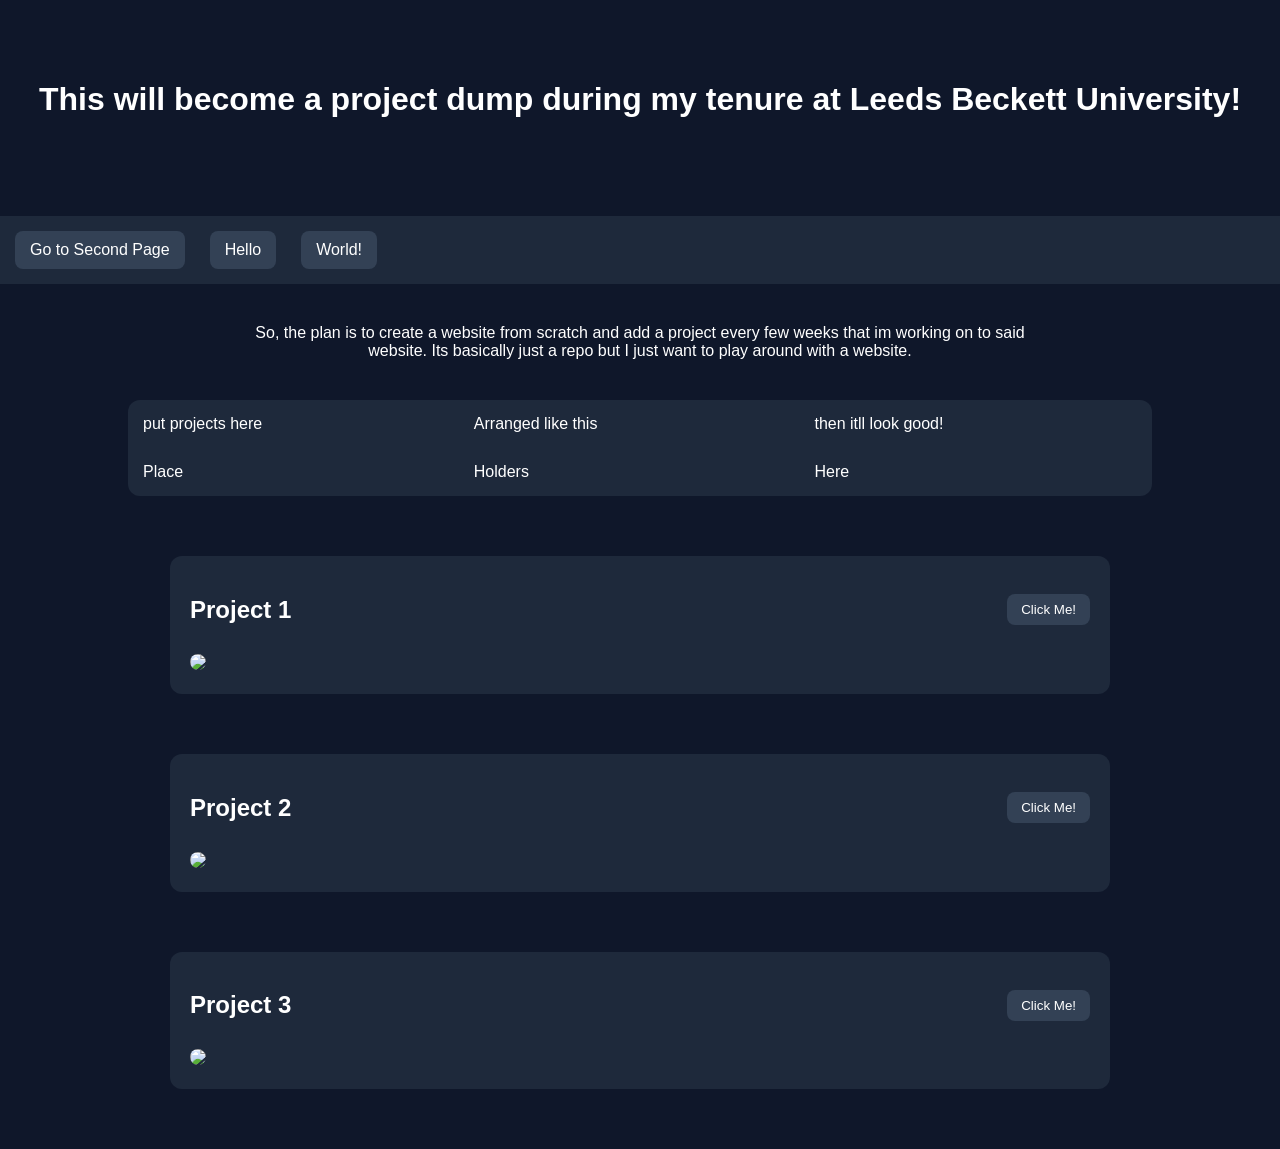
==== index.html @ b0de42d4 "Update and rename README.md to index.html Minor tweaks to hopefully get it to work" ====
<!DOCTYPE html>
<html lang="en">
<head>
    <meta charset="UTF-8">
    <title>Alfies Project Website</title>
    <link rel="stylesheet" href="style-sheet.css">
</head>
<body>
    <header>
        <h1>
            This will become a project dump during my tenure at Leeds Beckett University!
        </h1>
    </header>
    <ul class="navigation">
        <li><a href='list_page.html'>Go to Second Page</a></li>
        <li><a href="#">Hello</a></li>
        <li><a href="#">World!</a></li>
    </ul>
    <p style="text-align:center; max-width:800px; margin:40px auto;">
        So, the plan is to create a website from scratch and add a project every few weeks that im working on to said website.
        Its basically just a repo but I just want to play around with a website.
    </p>
    <table class="list">
        <tr>
            <td>put projects here</td>
            <td>Arranged like this</td>
            <td>then itll look good!</td>
        </tr>
        <tr>
            <td>Place</td>
            <td>Holders</td>
            <td>Here</td>
        </tr>
    </table>  
    <div class="fade-section">
        <div class = "section-header">
            <h2>Project 1</h2>
            <button class="section-btn">Click Me!</button>
        </div>
        <a href="#">
            <img src="https://picsum.photos/800/400?random">
        </a>
    </div>
    <div class="fade-section">
        <div class = "section-header">
            <h2>Project 2</h2>
            <button class="section-btn">Click Me!</button>
        </div>
        <a href="#">
            <img src="https://picsum.photos/800/400?random">
        </a>
    </div>
    <div class="fade-section">
        <div class="section-header">
            <h2>Project 3</h2>
            <button class="section-btn">Click Me!</button>
        </div>
        <a href="#">
            <img src="https://picsum.photos/800/400?random">
        </a>
    </div>
    <!-- fade in stuff, DO NOT TOUCH -->
    <script>
        const sections = document.querySelectorAll('.fade-section');
        const observer = new IntersectionObserver(entries => {
            entries.forEach(entry => {
                if (entry.isIntersecting) {
                    entry.target.classList.add('visible');
                }
            });
        }, { threshold: 0.2 });
        sections.forEach(section => {
            observer.observe(section);
        });
    </script>
</body>
</html>
---- style-sheet.css ----
/* GLOBAL */
body {
    margin: 0;
    font-family: Arial, sans-serif;
    background: #0f172a;
    color: white;
}

/* HEADER */
header {
    background-color: transparent;
    text-align: center;
    padding: 60px 20px;
}

/* NAVIGATION */
ul.navigation {
    display: flex;
    justify-content: left;
    gap: 25px;
    list-style-type: none;
    margin: 10;
    padding: 15px;
    background-color: #1e293b;
}

ul.navigation li a {
    display: block;
    color: white;
    padding: 10px 15px;
    text-decoration: none;
    background: #334155;
    border-radius: 8px;
    transition: 0.3s;
}

ul.navigation li a:hover {
    background-color: #3b82f6;
}

.section-header {
    display: flex;
    justify-content: space-between;
    align-items: center;
}

.section-btn {
    padding: 8px 14px;
    background: #334155;
    color: white;
    border: none;
    border-radius: 8px;
    cursor: pointer;
    transition: 0.3s;
}

.section-btn:hover {
    background: #3b82f6;
}

/* TABLE */
.list {
    margin-left: auto;
    margin-right: auto;
    margin-top: 40px;
    border-collapse: collapse;
    width: 80%;
    background: #1e293b;
    border-radius: 12px;
    overflow: hidden;
}

/* HEADERS + CELLS */
.list th,
.list td {
    padding: 15px;
    text-align: left;
}


/* HEADER ROW */
.list th {
    background: #334155;
}

/* ROW HOVER */
.list tr {
    transition: 0.3s;
}

.list tr:hover {
    background-color: #3b82f6;
}


.fade-section {
    opacity: 0;
    transform: translateY(40px);
    transition: all 0.8s ease;
    max-width: 900px;
    margin: 60px auto;
    padding: 20px;
    background: #1e293b;
    border-radius: 12px;
}

.fade-section.visible {
    opacity: 1;
    transform: translateY(0);
}

.fade-section img {
    width: 100%;
    border-radius: 10px;
    margin-top: 10px;
}
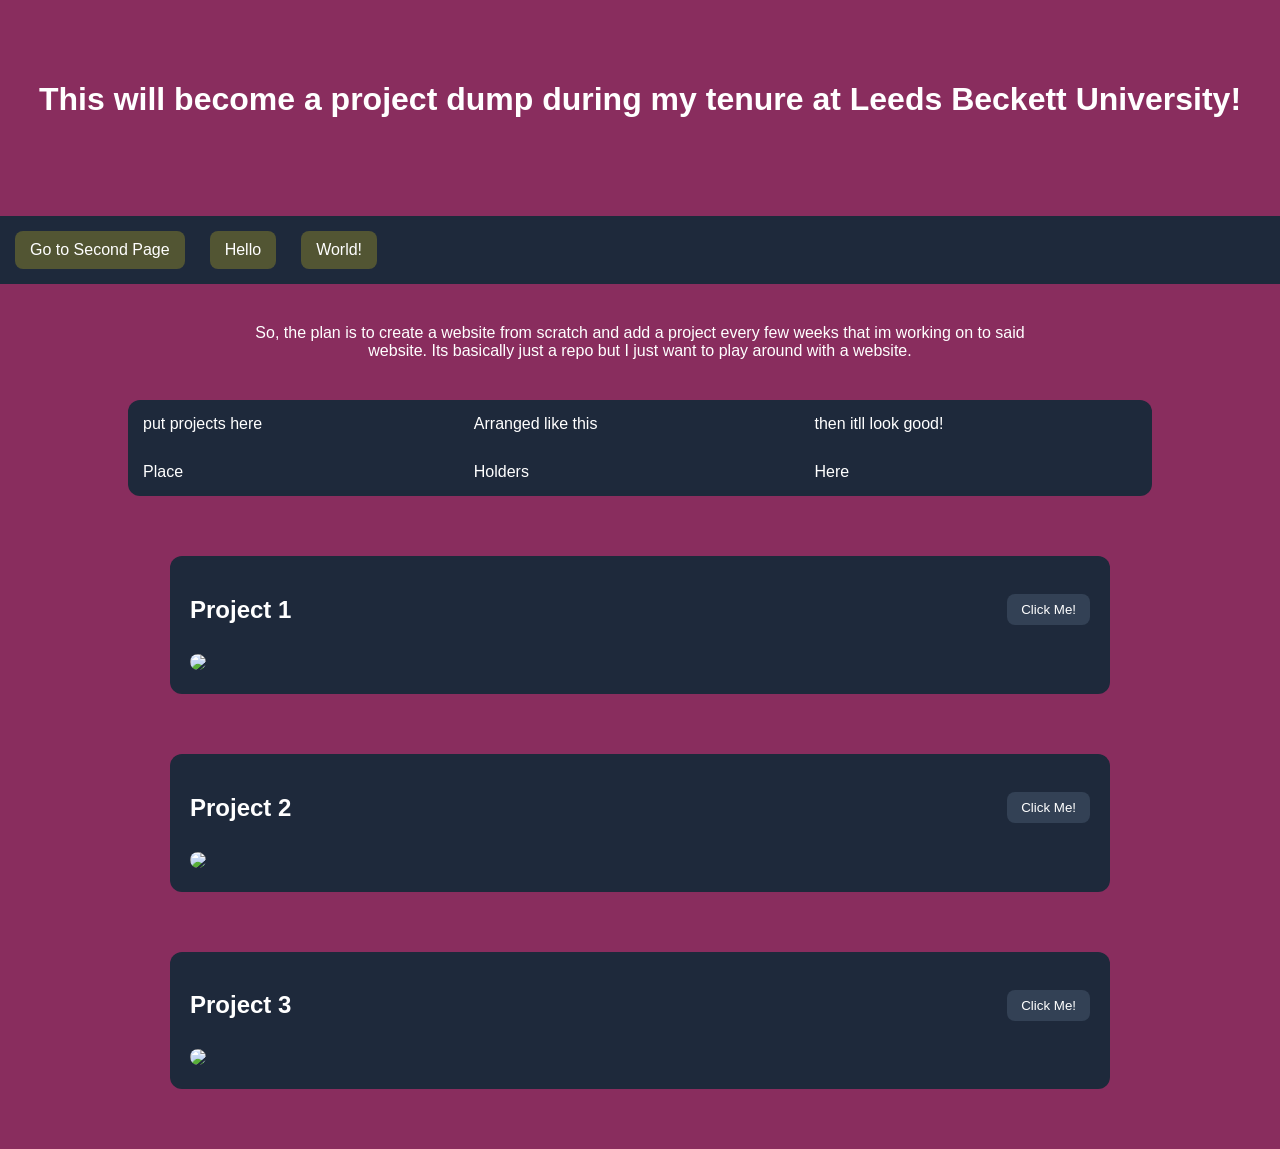
==== commit 83388fe6: "Update index.html Reorganised code structure on index" ====
--- a/index.html
+++ b/index.html
@@ -3,7 +3,7 @@
 <head>
     <meta charset="UTF-8">
     <title>Alfies Project Website</title>
-    <link rel="stylesheet" href="style-sheet.css">
+    <link rel="stylesheet" href="style_sheet.css">
 </head>
 <body>
     <header>
@@ -20,6 +20,7 @@
         So, the plan is to create a website from scratch and add a project every few weeks that im working on to said website.
         Its basically just a repo but I just want to play around with a website.
     </p>
+    
     <table class="list">
         <tr>
             <td>put projects here</td>
@@ -31,7 +32,8 @@
             <td>Holders</td>
             <td>Here</td>
         </tr>
-    </table>  
+    </table> 
+    
     <div class="fade-section">
         <div class = "section-header">
             <h2>Project 1</h2>
@@ -59,6 +61,7 @@
             <img src="https://picsum.photos/800/400?random">
         </a>
     </div>
+    
     <!-- fade in stuff, DO NOT TOUCH -->
     <script>
         const sections = document.querySelectorAll('.fade-section');
--- a/style_sheet.css
+++ b/style_sheet.css
@@ -0,0 +1,112 @@
+body {
+    margin: 0;
+    font-family: Arial, sans-serif;
+    background: #892D5E;
+    color: white;
+}
+
+header {
+    background-color: transparent;
+    text-align: center;
+    padding: 60px 20px;
+}
+
+ul.navigation {
+    display: flex;
+    justify-content: left;
+    gap: 25px;
+    list-style-type: none;
+    margin: 10;
+    padding: 15px;
+    background-color: #1e293b;
+}
+
+ul.navigation li a {
+    display: block;
+    color: white;
+    padding: 10px 15px;
+    text-decoration: none;
+    background: #525533;
+    border-radius: 8px;
+    transition: 0.3s;
+}
+
+ul.navigation li a:hover {
+    background-color: #3b82f6;
+}
+
+.section-header {
+    display: flex;
+    justify-content: space-between;
+    align-items: center;
+}
+
+.section-btn {
+    padding: 8px 14px;
+    background: #334155;
+    color: white;
+    border: none;
+    border-radius: 8px;
+    cursor: pointer;
+    transition: 0.3s;
+}
+
+.section-btn:hover {
+    background: #3b82f6;
+}
+
+/* TABLE */
+.list {
+    margin-left: auto;
+    margin-right: auto;
+    margin-top: 40px;
+    border-collapse: collapse;
+    width: 80%;
+    background: #1e293b;
+    border-radius: 12px;
+    overflow: hidden;
+}
+
+/* HEADERS + CELLS */
+.list th,
+.list td {
+    padding: 15px;
+    text-align: left;
+}
+
+
+/* HEADER ROW */
+.list th {
+    background: #334155;
+}
+
+/* ROW HOVER */
+.list tr {
+    transition: 0.3s;
+}
+
+.list tr:hover {
+    background-color: #3b82f6;
+}
+
+.fade-section {
+    opacity: 0;
+    transform: translateY(40px);
+    transition: all 0.8s ease;
+    max-width: 900px;
+    margin: 60px auto;
+    padding: 20px;
+    background: #1e293b;
+    border-radius: 12px;
+}
+
+.fade-section.visible {
+    opacity: 1;
+    transform: translateY(0);
+}
+
+.fade-section img {
+    width: 100%;
+    border-radius: 10px;
+    margin-top: 10px;
+}
